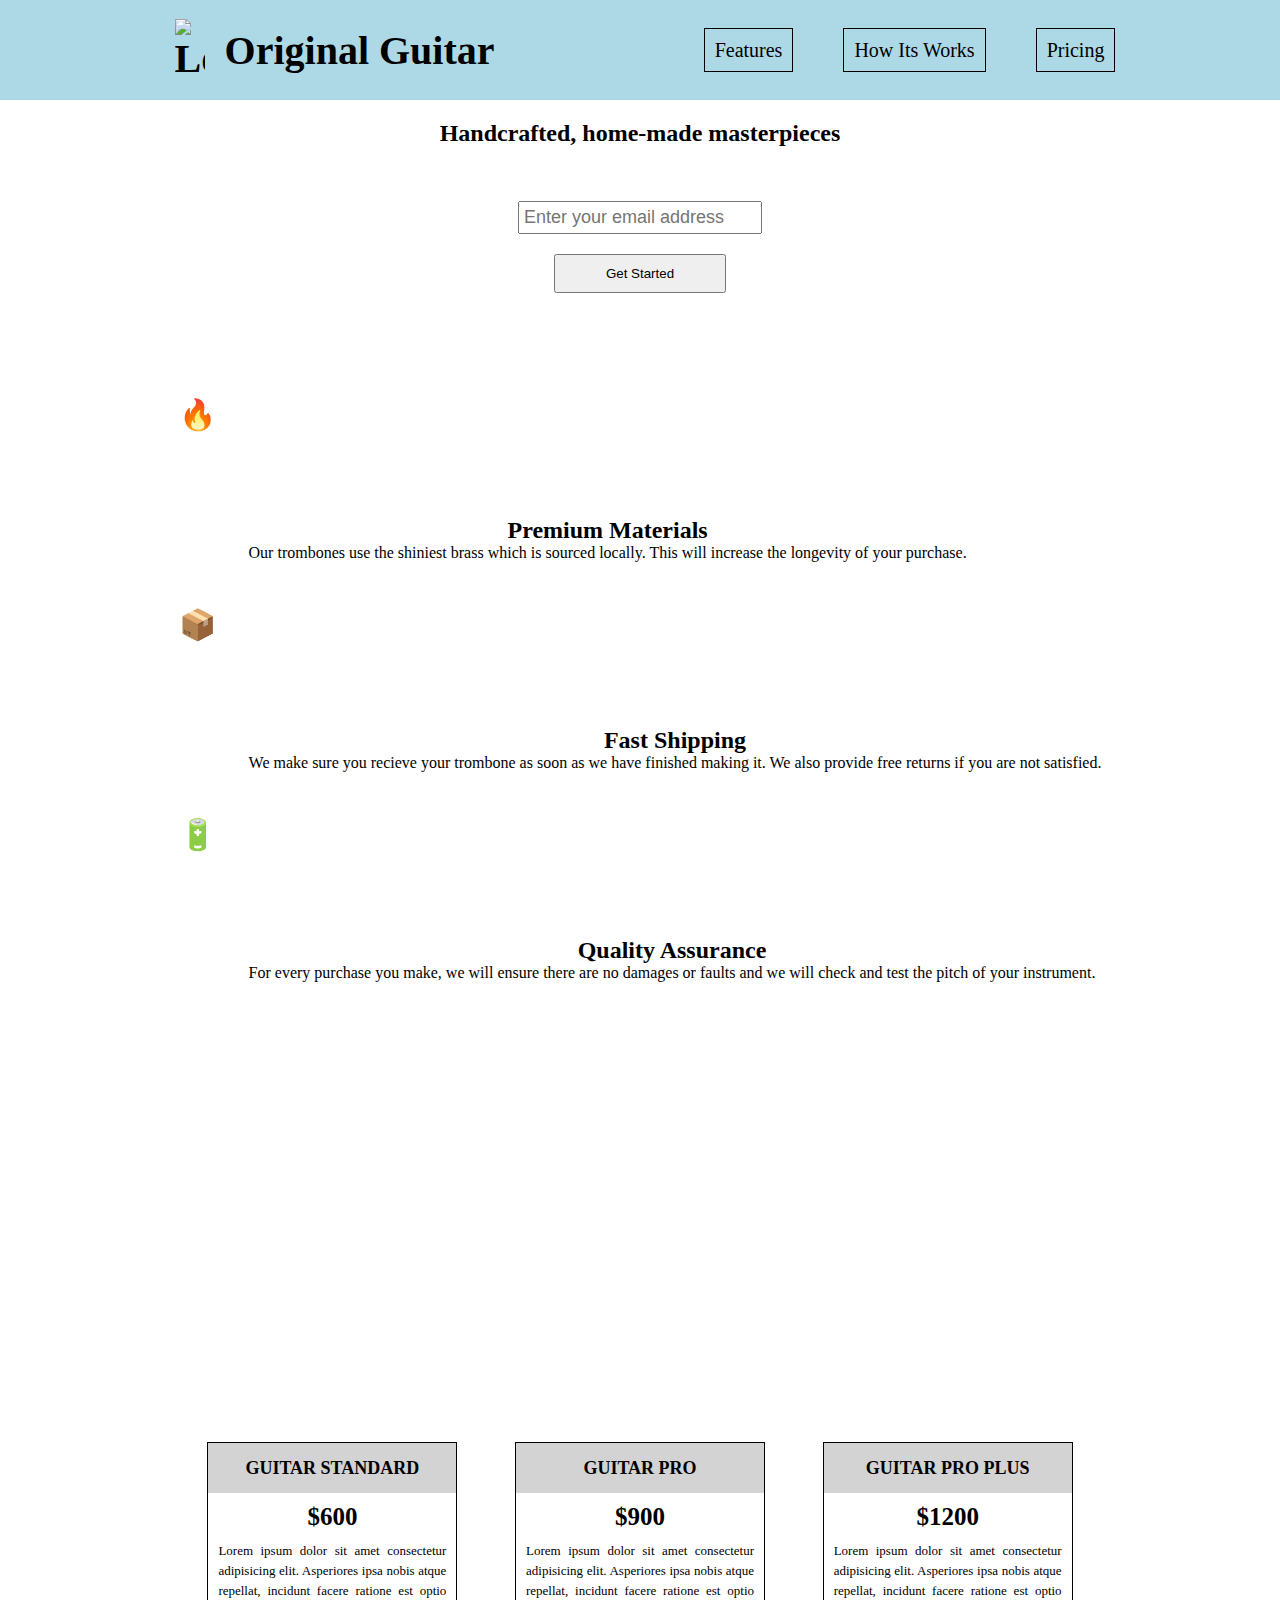
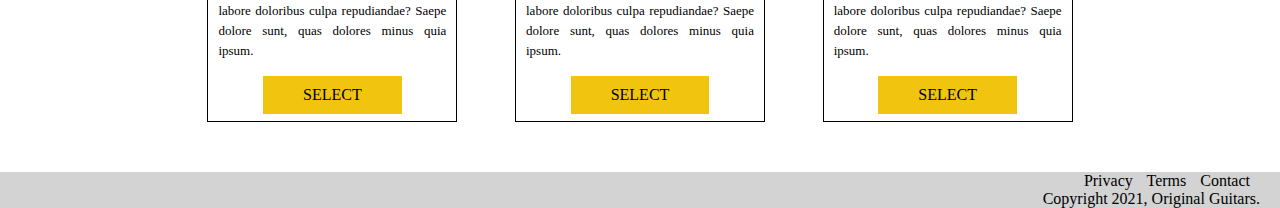
==== 03-landing-page/index.html @ cd0e6dea "conclusao landing page" ====
<html lang="en">
  <head>
    <meta charset="UTF-8">
    <meta name="viewport" content="width=device-width, initial-scale=1.0">
    <meta http-equiv="X-UA-Compatible" content="ie=edge">
    <title>Landing Page</title>
    <link rel="stylesheet" href="style.css">
  </head>
  <body>
    
    <header id="header">
      <div id="header-logo">
          <img src="https://emojipedia-us.s3.dualstack.us-west-1.amazonaws.com/thumbs/120/microsoft/209/guitar_1f3b8.png" id="header-img" alt="Logo"> 
          <div id="title">Original Guitar</div>
      </div>
      
      <nav id="nav-bar"> 
          <div> <a href="#section" class="nav-link">Features</a></div>
          <div> <a href="#section2" class="nav-link">How Its Works</a></div>
          <div> <a href="#section3" class="nav-link">Pricing</a></div>
      </nav>
    </header>
    
    <main>
      <div>
          <h2>Handcrafted, home-made masterpieces</h2>
      </div>
      <form id="form" action="https://www.freecodecamp.com/email-submit">
      <input name="email" id="email" type="email" placeholder="Enter your email address" required="">
      <input id="submit" type="submit" value="Get Started" class="btn">
    </form>
      <section>
        <div id="section">
            <div class="section1-1">
                <div class="img-section1">🔥</div>
                <div>
                    <h2>Premium Materials</h2>
                    <p>Our trombones use the shiniest brass which is sourced locally. This will increase the longevity of your purchase.</p>
                </div>
            </div>
            <div class="section1-2">
                <div class="img-section1">📦</div>
                <div>
                    <h2>Fast Shipping</h2>
                    <p>We make sure you recieve your trombone as soon as we have finished making it. We also provide free returns if you are not satisfied.</p>
                </div>
            </div>
            <div class="section1-3">
                <div class="img-section1">🔋</div>
                <div>
                    <h2>Quality Assurance</h2>
                    <p>For every purchase you make, we will ensure there are no damages or faults and we will check and test the pitch of your instrument.</p>
                </div>
            </div>

            <div class="section2" id="section2">
                <iframe width="560" height="315" src="https://www.youtube.com/embed/wnHqh1bl9fY" title="YouTube video player" frameborder="0" allow="accelerometer; autoplay; clipboard-write; encrypted-media; gyroscope; picture-in-picture" allowfullscreen id="video"></iframe>
            </div>

            <div class="section3" id="section3">
                <div class="section3-1">
                    <div class="section3-title">Guitar Standard
                    </div>
                    <div class="section3-body">
                        <div class="section3-price">$600
                        </div>
                        <div class="section3-desc">Lorem ipsum dolor sit amet consectetur adipisicing elit. Asperiores ipsa nobis atque repellat, incidunt facere ratione est optio labore doloribus culpa repudiandae? Saepe dolore sunt, quas dolores minus quia ipsum.</div>
                        <a href="">
                            <div class="select">
                                Select
                            </div>
                        </a>
                    </div>
                </div>
                <div class="section3-2">
                    <div class="section3-title">Guitar Pro
                    </div>
                    <div class="section3-body">
                        <div class="section3-price">$900
                        </div>
                        <div class="section3-desc">Lorem ipsum dolor sit amet consectetur adipisicing elit. Asperiores ipsa nobis atque repellat, incidunt facere ratione est optio labore doloribus culpa repudiandae? Saepe dolore sunt, quas dolores minus quia ipsum.</div>
                        <a href="">
                            <div class="select">
                                Select
                            </div>
                        </a>
                    </div>
                </div>
                <div class="section3-3">
                    <div class="section3-title">Guitar Pro Plus
                    </div>
                    <div class="section3-body">
                        <div class="section3-price">$1200
                        </div>
                        <div class="section3-desc">
                            Lorem ipsum dolor sit amet consectetur adipisicing elit. Asperiores ipsa nobis atque repellat, incidunt facere ratione est optio labore doloribus culpa repudiandae? Saepe dolore sunt, quas dolores minus quia ipsum.
                        </div>
                        <a href="">
                            <div class="select">
                                Select
                            </div>
                        </a>
                    </div>
                </div>
            </div>
        </div>
      </section>
    </main>
    <footer>
        <div class="footer">
            <div class="footer-links">
                <a href="#">Privacy</a>
                <a href="#">Terms</a>
                <a href="#">Contact</a>
            </div>
            <div class="footer-text">
                Copyright 2021, Original Guitars.
            </div>
        </div>
    </footer>
  </body>
</html>
---- 03-landing-page/style.css ----
*{
    margin: 0;
    padding: 0;
    box-sizing: border-box;
 }
  #header {
    width: 100%;
    height:100px;
    background-color:lightblue;
    position: fixed;
    display: flex;
    justify-content: space-around;
    align-items: center;
    padding: 10px;
    top: 0;
  }
  
  #header-logo{
    display:flex;
    align-items:center;
    font-size:40px;
    font-weight: bolder;
    padding-left:60px;
  }
  #header-img{
    max-width:50px;
    padding-right:20px;
  }
  #nav-bar {
    display:flex;
  }
  .nav-link {
    margin-right: 50px;
    font-size: 20px;
    text-decoration: none;
    color: black;
    border: 1px solid black;
    padding: 10px;
  }
  
 h2 {
     text-align: center;
     margin-top: 120px;
     color: black;
 }
#form{
     display: flex;
     flex-direction: column;
     justify-content: center;
     align-items: center;
     text-align: center;
     height: 200px;
 }

 #form-title, 
 #email {
        margin-bottom: 20px;
 }
#form-title{
    font-size: 22px;
    font-weight: bold;
}
#email{
    padding: 4px;
    font-size: 18px;
}
#submit {
    padding: 10px  50px;
}
section {
    display: flex;
    flex-direction: column;
    align-items: center;
    margin-top: 50px;
}
#section {
    display: flex;
    flex-direction: column;
    max-width: 100%;
 }  
	
#section .section1-1 {
    display: flex;
    margin-bottom: 45px;
}

#section .section1-2 {
    display: flex;
    margin-bottom: 45px;
}
#section .section1-3 {
    display: flex;
    margin-bottom: 45px;
}
#section p,
#section h2 {
    margin-left: 40px;
}
.img-section1 {
    max-width: 30px;
    font-size: 30px;
}

.section2 {
    text-align: center;
    margin-top: 50px;
    margin-bottom: 50px;
    max-width: 100%;
}

.section3 {
    display: flex;
    justify-content: space-around;
    align-items: baseline;
    margin-bottom: 50px;
}

.section3-1 {
    width: 250px;
    height: 280px;
    border: 1px solid black;
}

.section3-2 {
    width: 250px;
    height: 280px;
    border: 1px solid black;
}

.section3-3 {
    width: 250px;
    height: 280px;
    border: 1px solid black;
}
.section3-title {
    display: flex;
    justify-content: center;
    align-items: center;
    background-color: lightgray;
    height: 50px;
    font-size: 18px;
    font-weight: bold;
    text-transform: uppercase;
}
.section3-body {
    display: flex;
    flex-direction: column;
    justify-content: space-around;
    align-items: center;
}
.section3-price {
    display: flex;
    font-size: 25px;
    font-weight: bolder;
    justify-content: center;
    margin-top: 10px;
}
.section3-desc {
    padding: 10px;
    font-size: 13px;
    text-align: justify;
    line-height: 20px;
    margin-bottom: 5px;
}
.select {
    background-color: #f1c40f;
    padding: 10px 40px;
    text-transform: uppercase;
}
.section3 a{
    text-decoration: none;
    color: black;
}
.select:hover {
    background-color: #cea70e;
}


.footer {
    width: 100%;
    margin: auto;
    background-color: lightgray;
    text-align: end;
}
.footer-links {
    margin-right: 20px;
} 
.footer-links a{
    padding-right: 10px;
    margin-bottom: 5px;
}
.footer-links a{
    text-decoration: none;
    color: black;
}

.footer-text {
    margin-right: 20px;
}


@media (min-width: 430px) and (max-width: 869px){
    #header-logo{
        font-size: 20px;
    }
    .nav-link {
        margin-right: 10px;
        font-size: 15px;
    }
}


@media (max-width: 429px){
    #header-logo{
        font-size: 18px;
    }
    .nav-link {
        margin-right: 5px;
        font-size: 12px;
    }

    form,
    #section {
        font-size: 12px;
        margin-left: 50px;
    }
    .section2 {
        max-width: 320px;
        margin: -40px;
    }
    .section3 {
        display: block;
        margin-left: 50px;
    }
    footer {
        width: 100%;
    }
}
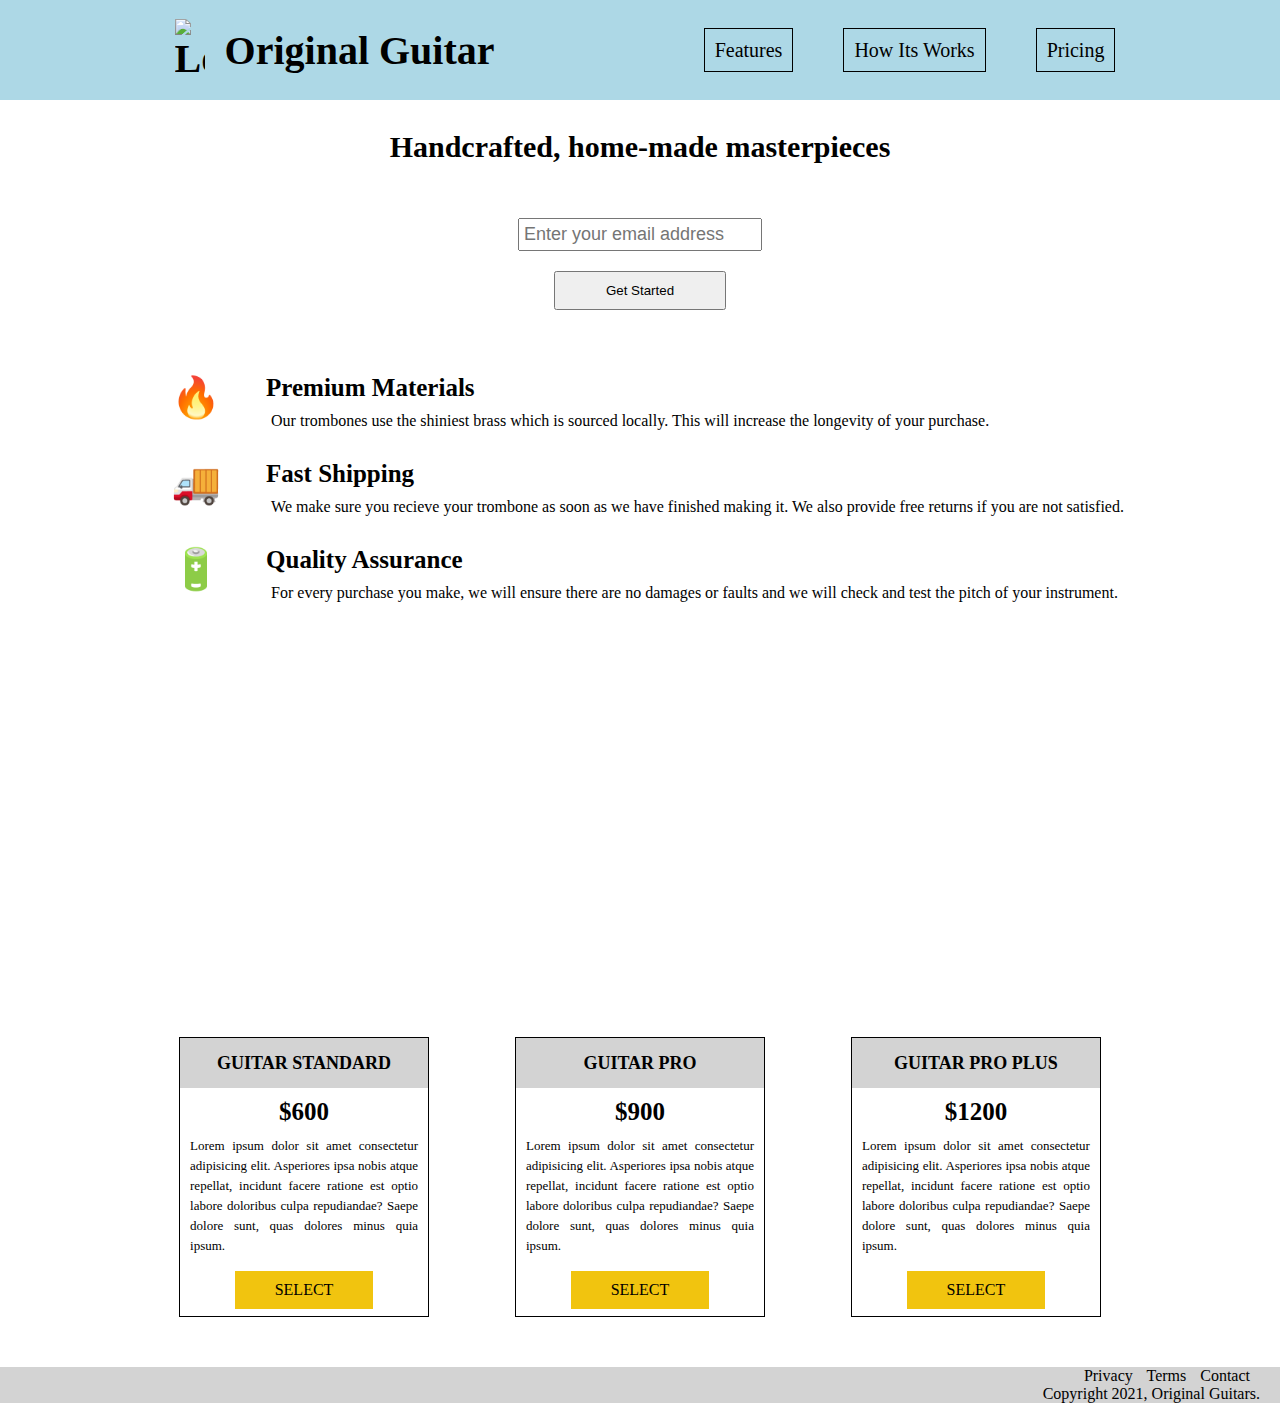
==== commit fc0ca97e: "05 personal portifolio concluido" ====
--- a/03-landing-page/index.html
+++ b/03-landing-page/index.html
@@ -31,26 +31,28 @@
     </form>
       <section>
         <div id="section">
-            <div class="section1-1">
-                <div class="img-section1">🔥</div>
-                <div>
-                    <h2>Premium Materials</h2>
-                    <p>Our trombones use the shiniest brass which is sourced locally. This will increase the longevity of your purchase.</p>
+            <div id="section1">
+                <div class="section1">
+                    <div class="fig">🔥</div>
+                    <div>
+                        <h3>Premium Materials</h3>
+                        <div>Our trombones use the shiniest brass which is sourced locally. This will increase the longevity of your purchase.</div>
+                    </div>
                 </div>
-            </div>
-            <div class="section1-2">
-                <div class="img-section1">📦</div>
-                <div>
-                    <h2>Fast Shipping</h2>
-                    <p>We make sure you recieve your trombone as soon as we have finished making it. We also provide free returns if you are not satisfied.</p>
+               <div class="section1">
+                   <div class="fig">🚚</div>
+                   <div>
+                       <h3>Fast Shipping</h3>
+                        <div>We make sure you recieve your trombone as soon as we have finished making it. We also provide free returns if you are not satisfied.</div>
+                   </div>
                 </div>
-            </div>
-            <div class="section1-3">
-                <div class="img-section1">🔋</div>
-                <div>
-                    <h2>Quality Assurance</h2>
-                    <p>For every purchase you make, we will ensure there are no damages or faults and we will check and test the pitch of your instrument.</p>
-                </div>
+                   <div class="section1">
+                       <div class="fig">🔋</div>
+                       <div>
+                           <h3>Quality Assurance</h3>
+                            <div>For every purchase you make, we will ensure there are no damages or faults and we will check and test the pitch of your instrument.</div>
+                       </div>
+                   </div>
             </div>
 
             <div class="section2" id="section2">
--- a/03-landing-page/style.css
+++ b/03-landing-page/style.css
@@ -40,7 +40,8 @@
   
  h2 {
      text-align: center;
-     margin-top: 120px;
+     font-size: 30px;
+     margin-top: 130px;
      color: black;
  }
 #form{
@@ -71,34 +72,25 @@
     display: flex;
     flex-direction: column;
     align-items: center;
-    margin-top: 50px;
-}
-#section {
-    display: flex;
-    flex-direction: column;
-    max-width: 100%;
- }  
-	
-#section .section1-1 {
-    display: flex;
-    margin-bottom: 45px;
-}
-
-#section .section1-2 {
-    display: flex;
-    margin-bottom: 45px;
-}
-#section .section1-3 {
-    display: flex;
-    margin-bottom: 45px;
-}
-#section p,
-#section h2 {
-    margin-left: 40px;
-}
-.img-section1 {
-    max-width: 30px;
-    font-size: 30px;
+}
+.section1 {
+    display: flex;
+    flex-direction: row;
+}
+.section1 h3{
+    margin-left: 30px;
+    font-size: 25px;
+}
+.section1 div {
+    padding: 10px;
+    margin-left: 25px;
+}
+.fig {
+    display: flex;
+    justify-content: flex-start;
+    align-items: flex-start;
+    font-size: 40px;
+    max-width: 40px;
 }
 
 .section2 {
